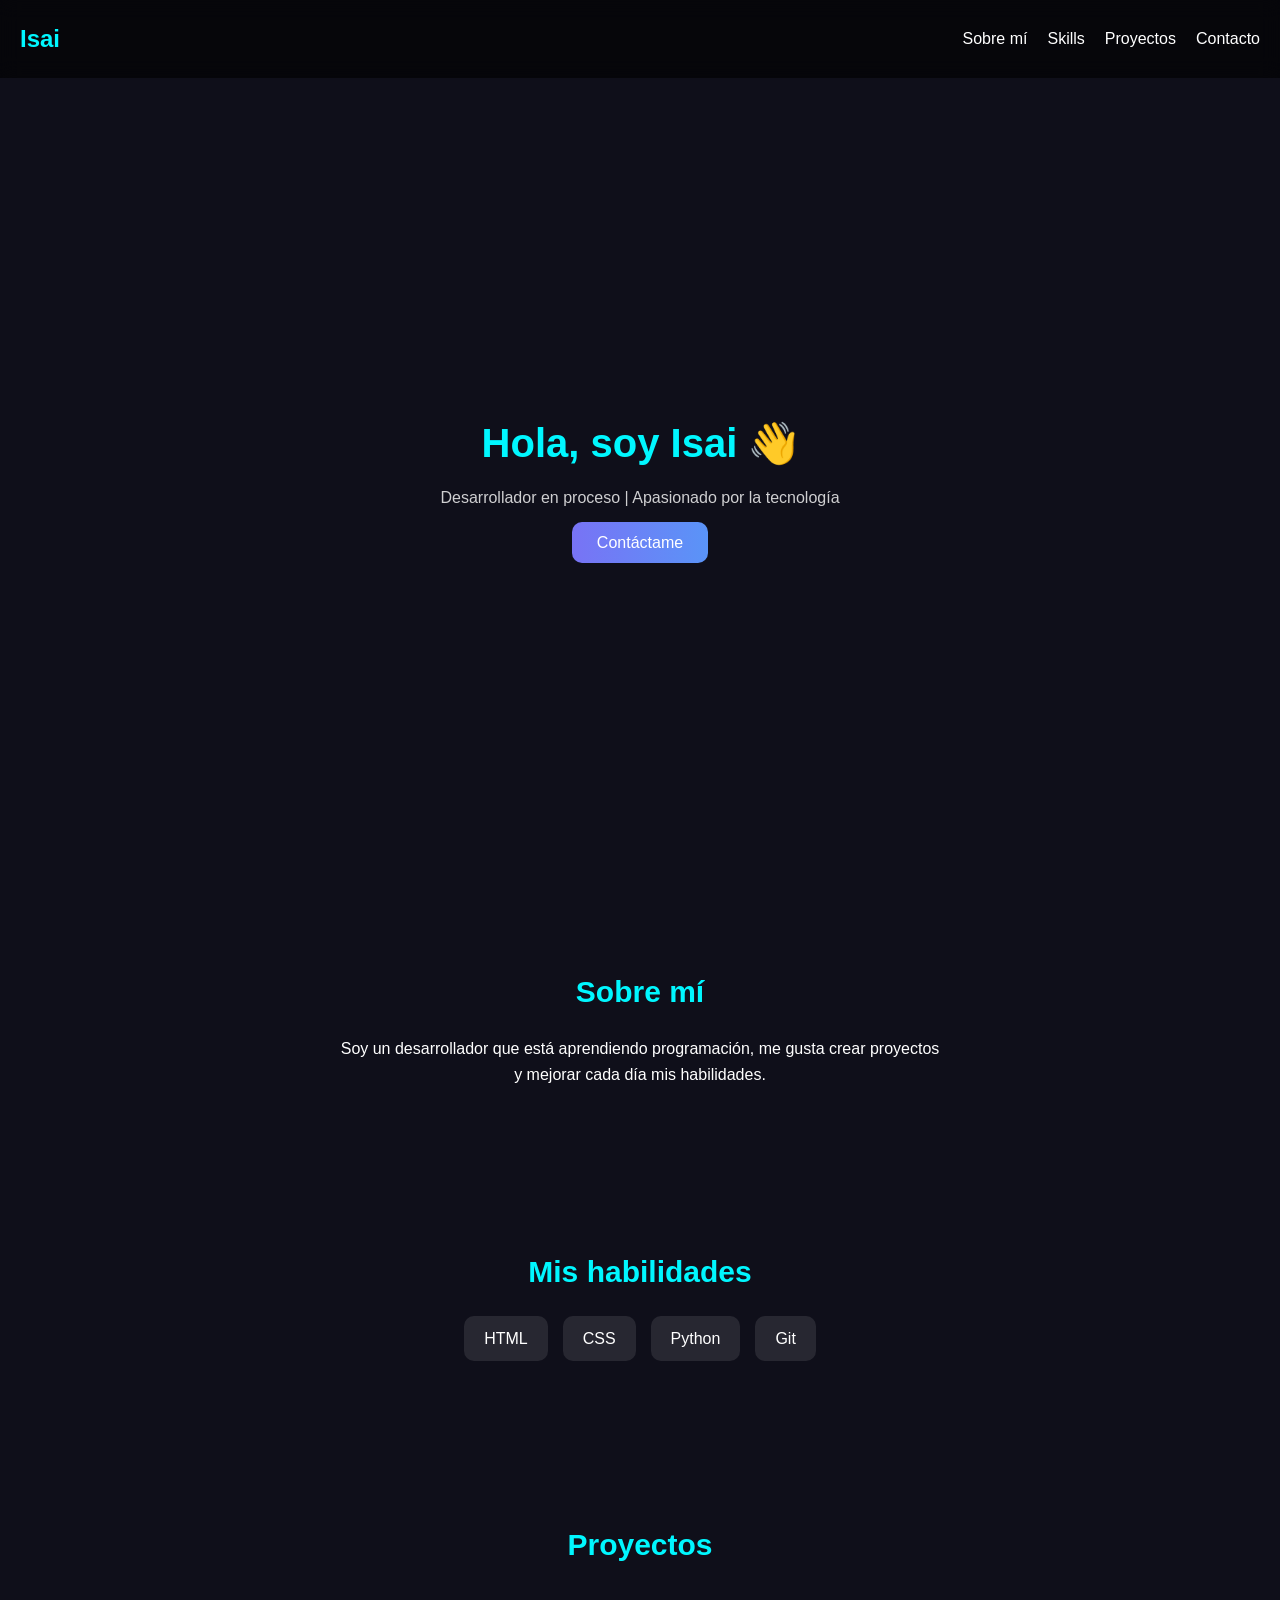
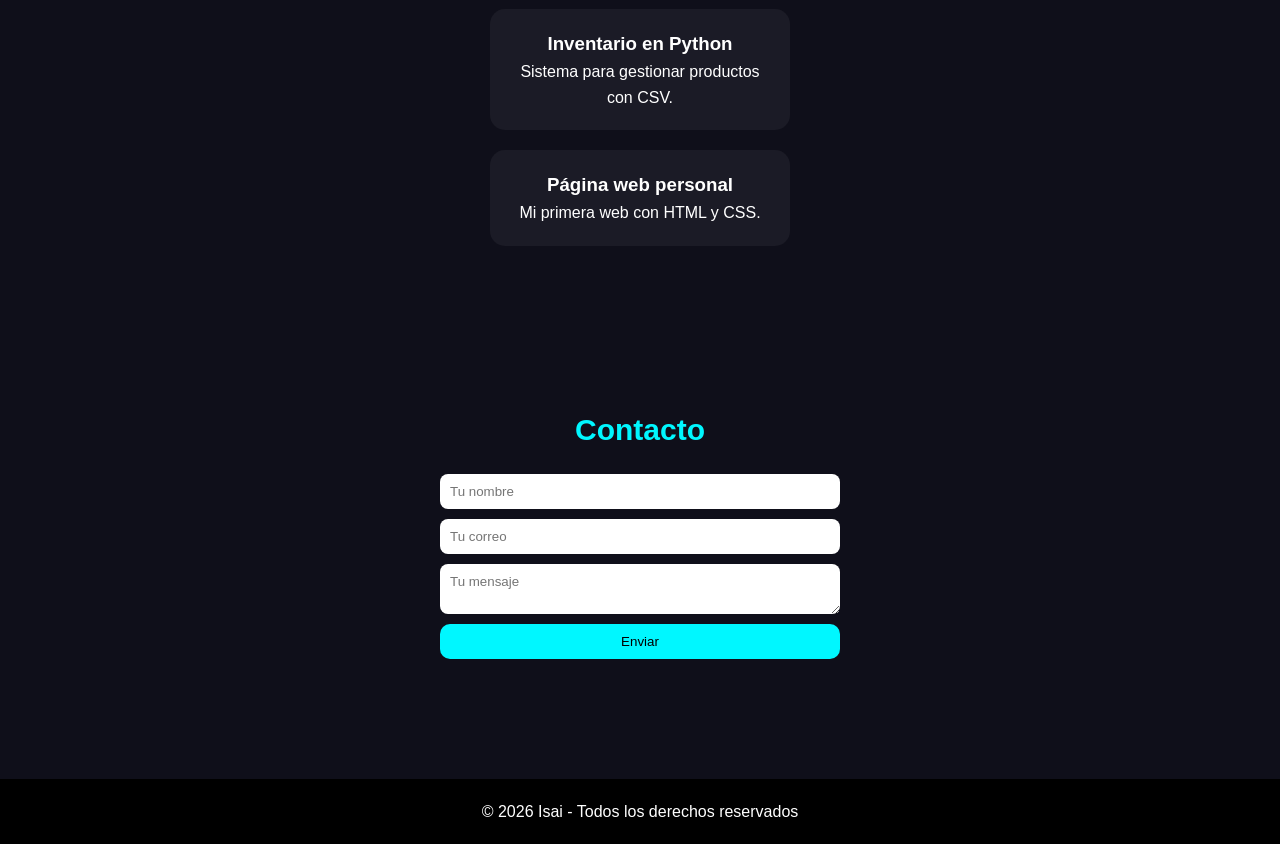
==== index.html @ f90a66b2 "pagina" ====
<!DOCTYPE html>
<html lang="es">
<head>
    <link rel="stylesheet" href="style.css">
  <meta charset="UTF-8">
  <meta name="viewport" content="width=device-width, initial-scale=1.0">
  <title>Mi Portafolio</title>
  <link rel="stylesheet" href="styles.css">
</head>
<body>

  <!-- 🔝 Navbar -->
  <header>
    <nav class="navbar">
      <h1 class="logo">Isai</h1>
      <ul class="nav-links">
        <li><a href="#about">Sobre mí</a></li>
        <li><a href="#skills">Skills</a></li>
        <li><a href="#projects">Proyectos</a></li>
        <li><a href="#contact">Contacto</a></li>
      </ul>
    </nav>
  </header>

  <!-- 🚀 Hero (presentación principal) -->
  <section class="hero">
    <div class="hero-content">
      <h2>Hola, soy Isai 👋</h2>
      <p>Desarrollador en proceso | Apasionado por la tecnología</p>
      <a href="#contact" class="btn">Contáctame</a>
    </div>
  </section>

  <!-- 👤 Sobre mí -->
  <section id="about" class="about">
    <h2>Sobre mí</h2>
    <p>
      Soy un desarrollador que está aprendiendo programación, me gusta crear proyectos
      y mejorar cada día mis habilidades.
    </p>
  </section>

  <!-- 🧠 Skills -->
  <section id="skills" class="skills">
    <h2>Mis habilidades</h2>
    <ul>
      <li>HTML</li>
      <li>CSS</li>
      <li>Python</li>
      <li>Git</li>
    </ul>
  </section>

  <!-- 💼 Proyectos -->
  <section id="projects" class="projects">
    <h2>Proyectos</h2>

    <div class="project-card">
      <h3>Inventario en Python</h3>
      <p>Sistema para gestionar productos con CSV.</p>
    </div>

    <div class="project-card">
      <h3>Página web personal</h3>
      <p>Mi primera web con HTML y CSS.</p>
    </div>

  </section>

  <!-- 📩 Contacto -->
  <section id="contact" class="contact">
    <h2>Contacto</h2>
    <form>
      <input type="text" placeholder="Tu nombre">
      <input type="email" placeholder="Tu correo">
      <textarea placeholder="Tu mensaje"></textarea>
      <button type="submit">Enviar</button>
    </form>
  </section>

  <!-- 🔚 Footer -->
  <footer>
    <p>© 2026 Isai - Todos los derechos reservados</p>
  </footer>

</body>
</html>
---- style.css ----
/* 🔥 Reset básico */
* {
  margin: 0;
  padding: 0;
  box-sizing: border-box;
  font-family: 'Segoe UI', sans-serif;
}

/* 🌙 Fondo general */
body {
  background: #0f0f1a;
  color: #fff;
  line-height: 1.6;
}

/* 🔝 Navbar */
.navbar {
  display: flex;
  justify-content: space-between;
  align-items: center;
  padding: 20px;
  position: sticky;
  top: 0;
  background: rgba(0, 0, 0, 0.6);
  backdrop-filter: blur(10px);
}

.logo {
  font-size: 24px;
  font-weight: bold;
  color: #00f7ff;
}

.nav-links {
  display: flex;
  list-style: none;
  gap: 20px;
}

.nav-links a {
  text-decoration: none;
  color: #fff;
  transition: 0.3s;
}

.nav-links a:hover {
  color: #00f7ff;
}

/* 🚀 Hero */
.hero {
  height: 90vh;
  display: flex;
  justify-content: center;
  align-items: center;
  text-align: center;
}

.hero h2 {
  font-size: 40px;
  margin-bottom: 10px;
}

.hero p {
  opacity: 0.8;
  margin-bottom: 20px;
}

/* 🔥 Botón */
.btn {
  background: linear-gradient(270deg, #00f7ff, #7873f5);
  background-size: 400% 400%;
  padding: 12px 25px;
  border-radius: 10px;
  color: white;
  text-decoration: none;
  transition: 0.3s;
}

.btn:hover {
  animation: gradientMove 3s ease infinite;
}

@keyframes gradientMove {
  0% { background-position: 0% }
  50% { background-position: 100% }
  100% { background-position: 0% }
}

/* 📦 Secciones */
section {
  padding: 80px 20px;
  text-align: center;
}

h2 {
  margin-bottom: 20px;
  font-size: 30px;
  color: #00f7ff;
}

/* 👤 About */
.about p {
  max-width: 600px;
  margin: auto;
}

/* 🧠 Skills */
.skills ul {
  list-style: none;
  display: flex;
  justify-content: center;
  gap: 15px;
  flex-wrap: wrap;
}

.skills li {
  background: rgba(255,255,255,0.1);
  padding: 10px 20px;
  border-radius: 10px;
  transition: 0.3s;
}

.skills li:hover {
  background: #00f7ff;
  color: #000;
}

/* 💼 Proyectos */
.projects {
  display: flex;
  flex-direction: column;
  align-items: center;
  gap: 20px;
}

.project-card {
  background: rgba(255,255,255,0.05);
  padding: 20px;
  border-radius: 15px;
  width: 300px;
  transition: 0.3s;
}

.project-card:hover {
  transform: translateY(-10px);
  box-shadow: 0 0 20px #00f7ff;
}

/* 📩 Contacto */
.contact form {
  display: flex;
  flex-direction: column;
  gap: 10px;
  max-width: 400px;
  margin: auto;
}

.contact input,
.contact textarea {
  padding: 10px;
  border-radius: 8px;
  border: none;
  outline: none;
}

.contact button {
  padding: 10px;
  border: none;
  border-radius: 10px;
  background: #00f7ff;
  color: #000;
  cursor: pointer;
  transition: 0.3s;
}

.contact button:hover {
  box-shadow: 0 0 15px #00f7ff;
}

/* 🔚 Footer */
footer {
  text-align: center;
  padding: 20px;
  background: #000;
  margin-top: 40px;
}
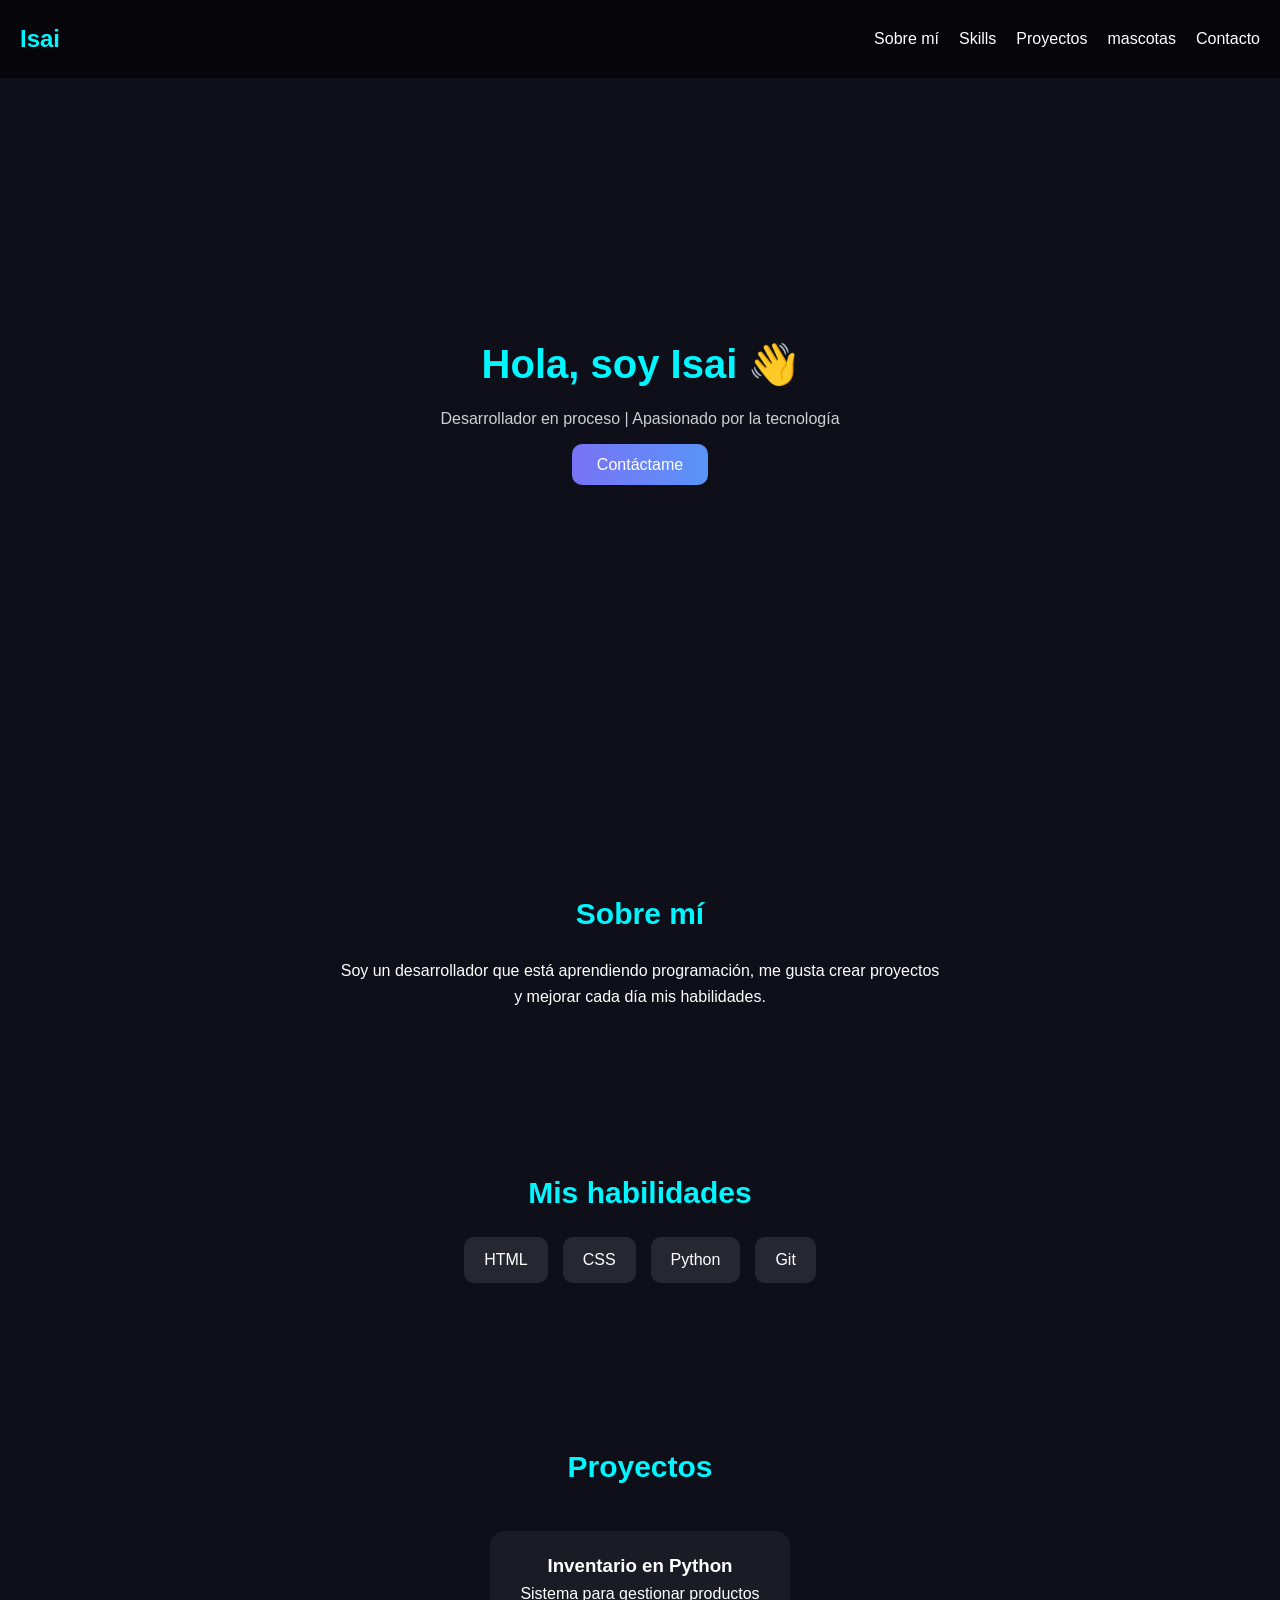
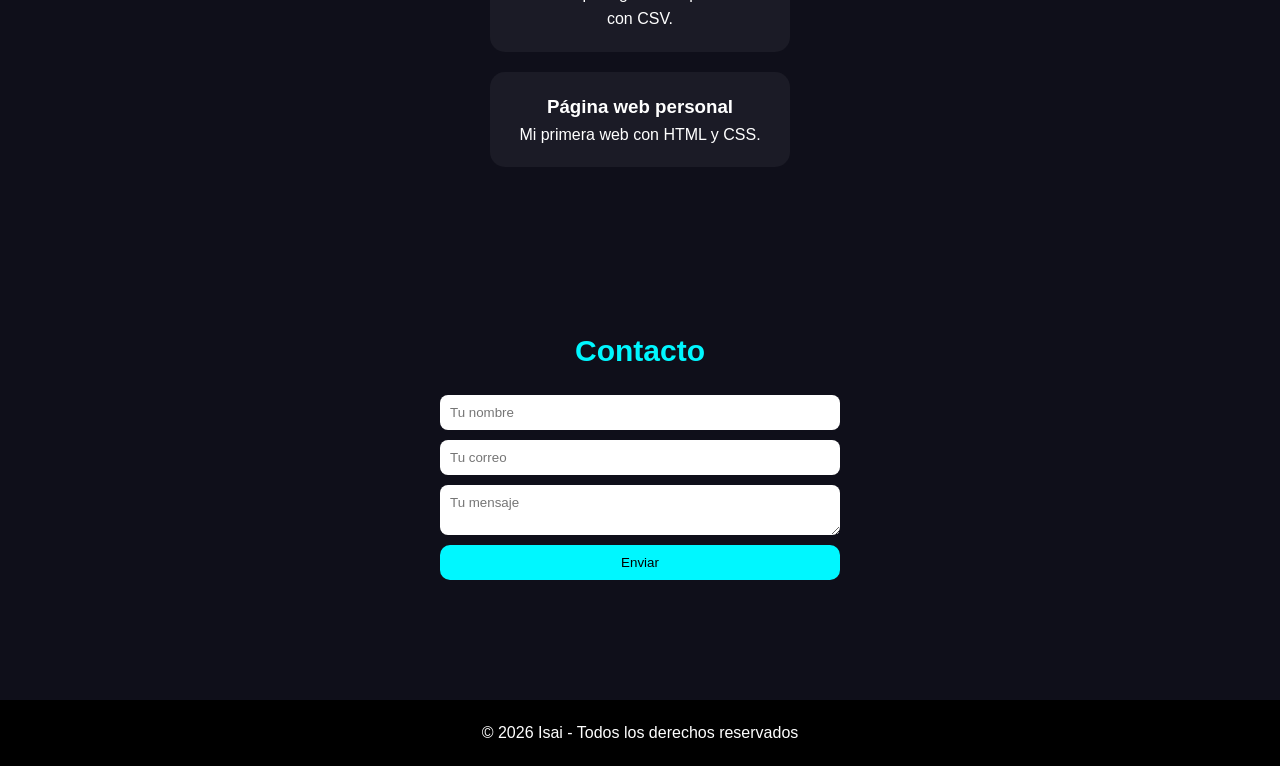
==== commit 1739d2a3: "mascota" ====
--- a/index.html
+++ b/index.html
@@ -5,7 +5,7 @@
   <meta charset="UTF-8">
   <meta name="viewport" content="width=device-width, initial-scale=1.0">
   <title>Mi Portafolio</title>
-  <link rel="stylesheet" href="styles.css">
+  
 </head>
 <body>
 
@@ -17,6 +17,7 @@
         <li><a href="#about">Sobre mí</a></li>
         <li><a href="#skills">Skills</a></li>
         <li><a href="#projects">Proyectos</a></li>
+        <li><a href="mascotas.html">mascotas</a></li>
         <li><a href="#contact">Contacto</a></li>
       </ul>
     </nav>
--- a/style.css
+++ b/style.css
@@ -184,4 +184,17 @@
   padding: 20px;
   background: #000;
   margin-top: 40px;
-}+}
+
+html {
+  scroll-behavior: smooth;
+}
+
+header{
+  position: fixed;
+  top: 0;
+  left: 0;
+  width: 100%;
+}
+
+  
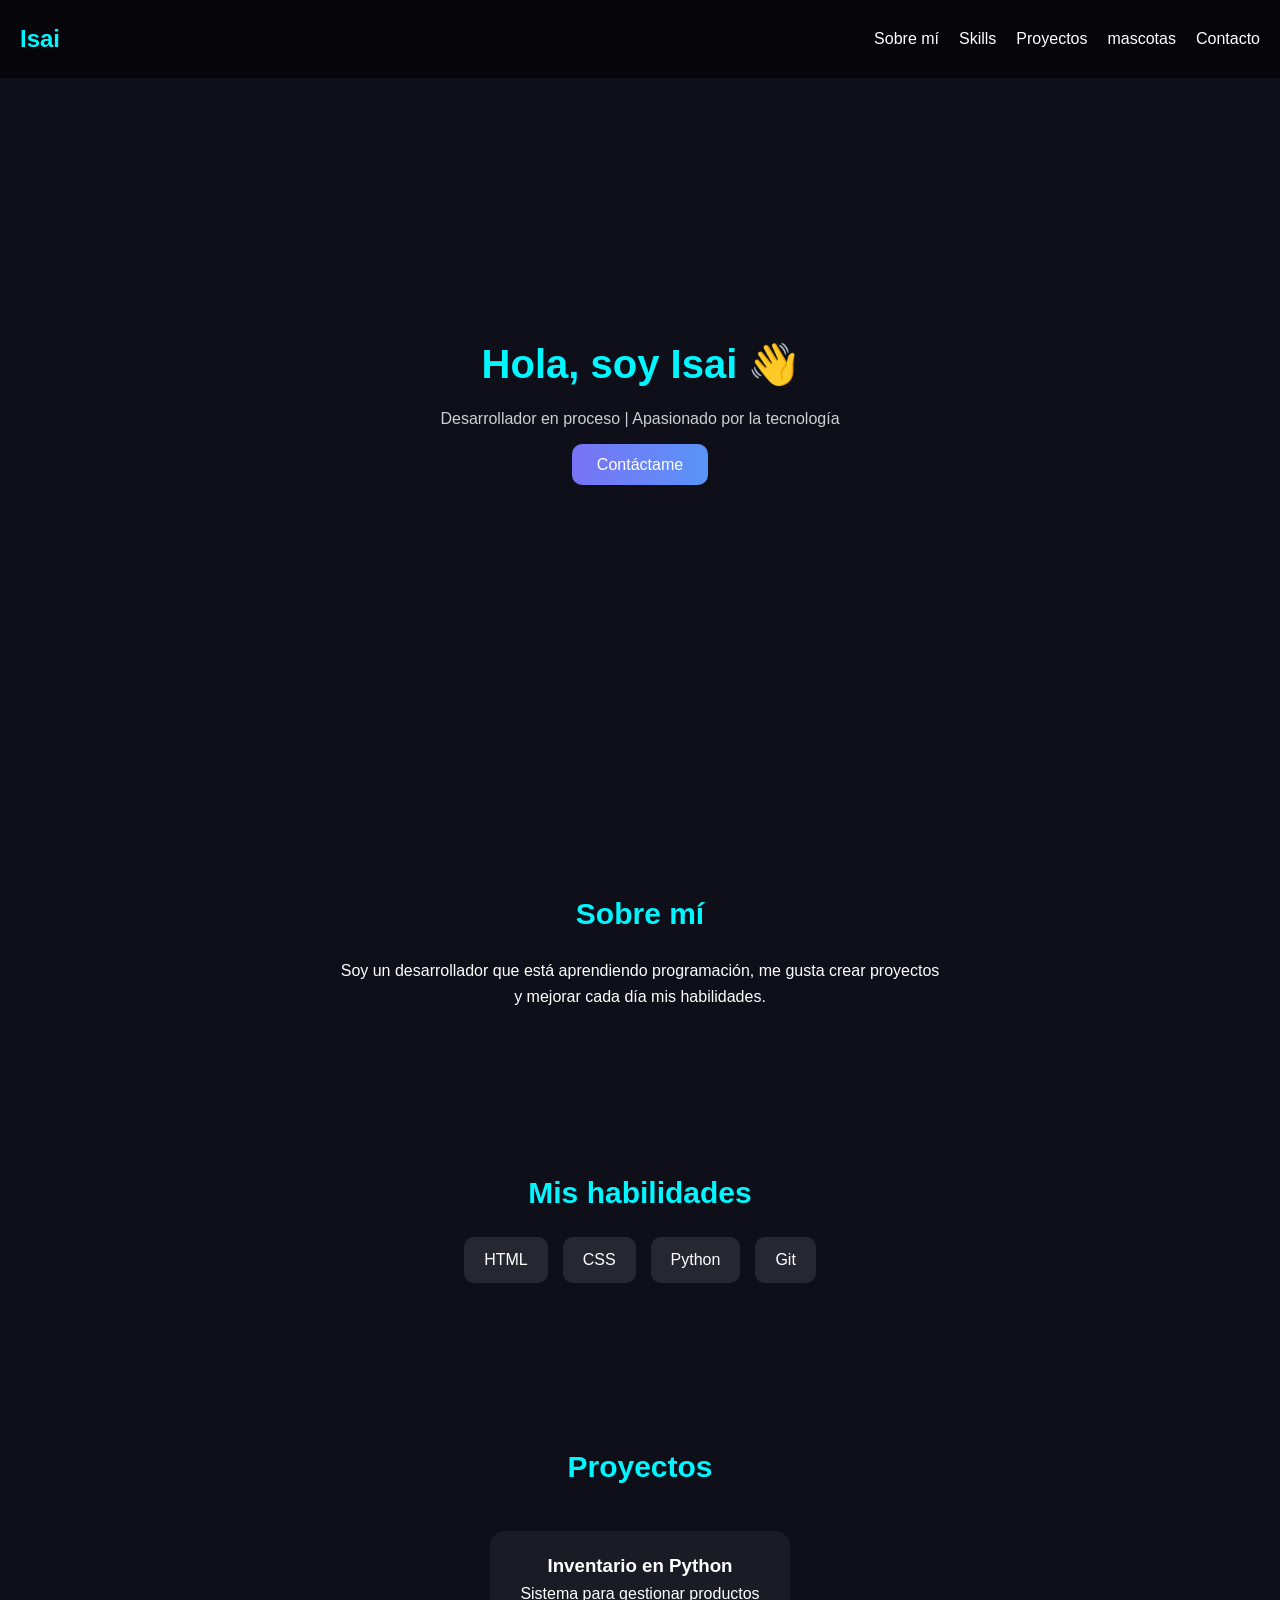
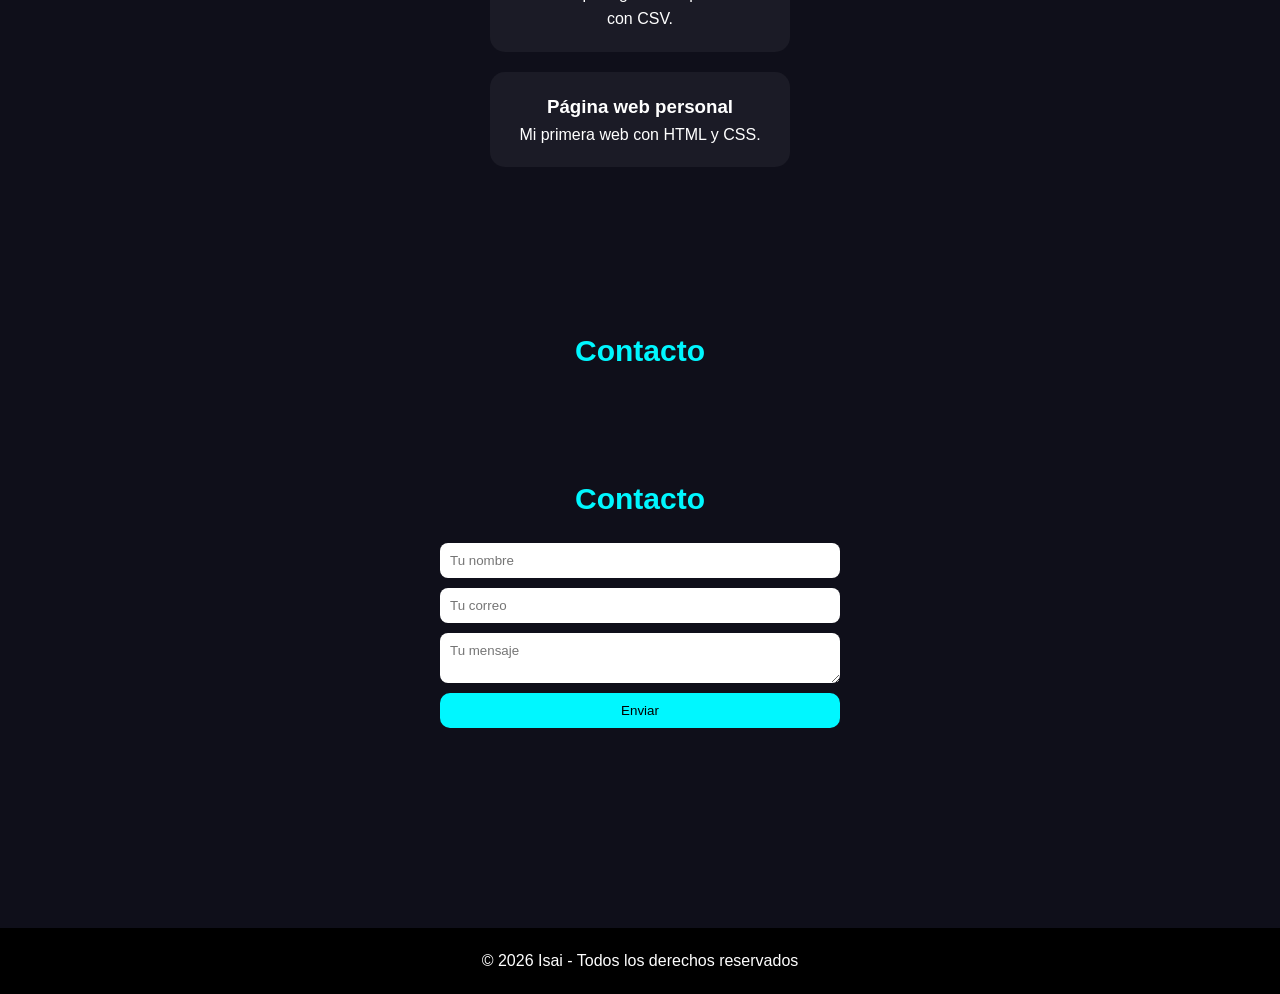
==== commit 456d02ca: "comentario" ====
--- a/index.html
+++ b/index.html
@@ -71,12 +71,17 @@
   <!-- 📩 Contacto -->
   <section id="contact" class="contact">
     <h2>Contacto</h2>
-    <form>
-      <input type="text" placeholder="Tu nombre">
-      <input type="email" placeholder="Tu correo">
-      <textarea placeholder="Tu mensaje"></textarea>
-      <button type="submit">Enviar</button>
+    
+      <section id="contact" class="contact">
+    <h2>Contacto</h2>
+    <form action="mailto:isaicatano1@gmail.com" method="post" enctype="text/plain">
+        <input type="text" placeholder="Tu nombre">
+        <input type="email" placeholder="Tu correo">
+        <textarea placeholder="Tu mensaje"></textarea>
+        <button type="submit">Enviar</button>
     </form>
+</section>
+    
   </section>
 
   <!-- 🔚 Footer -->
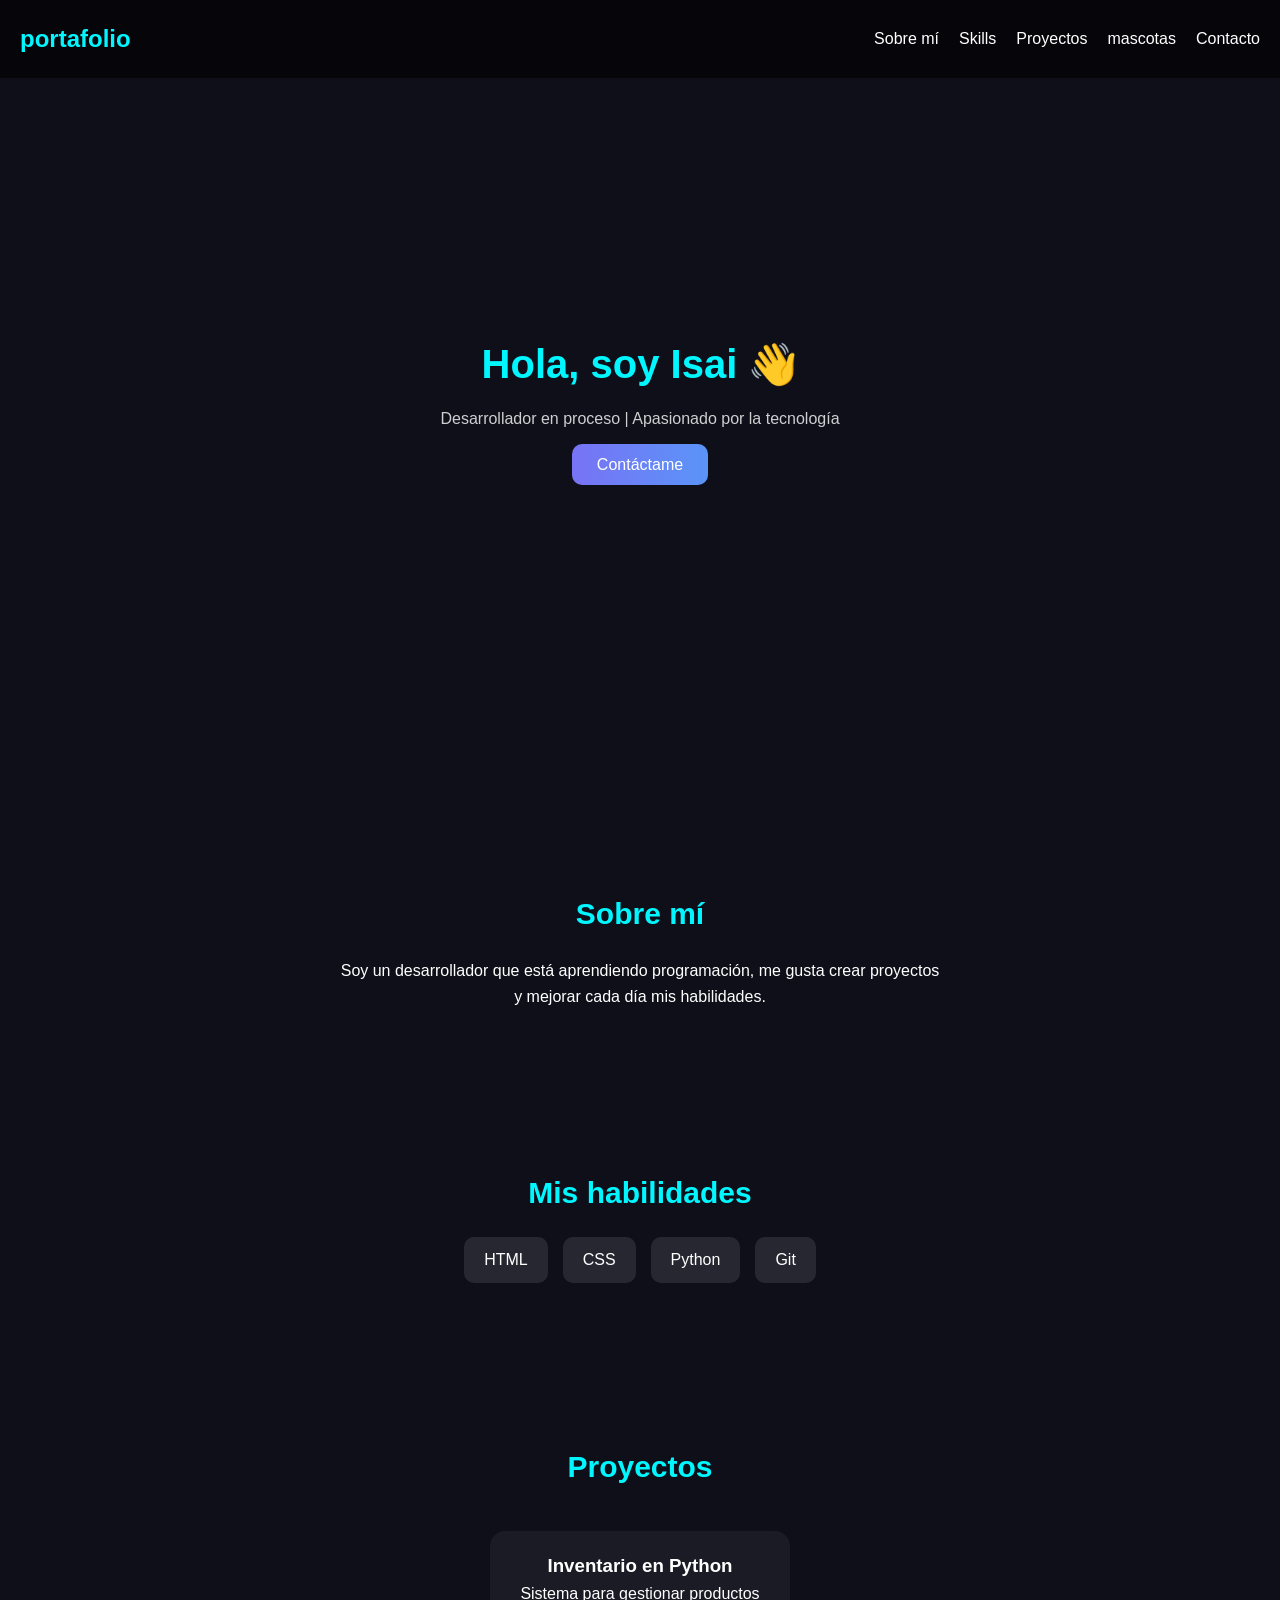
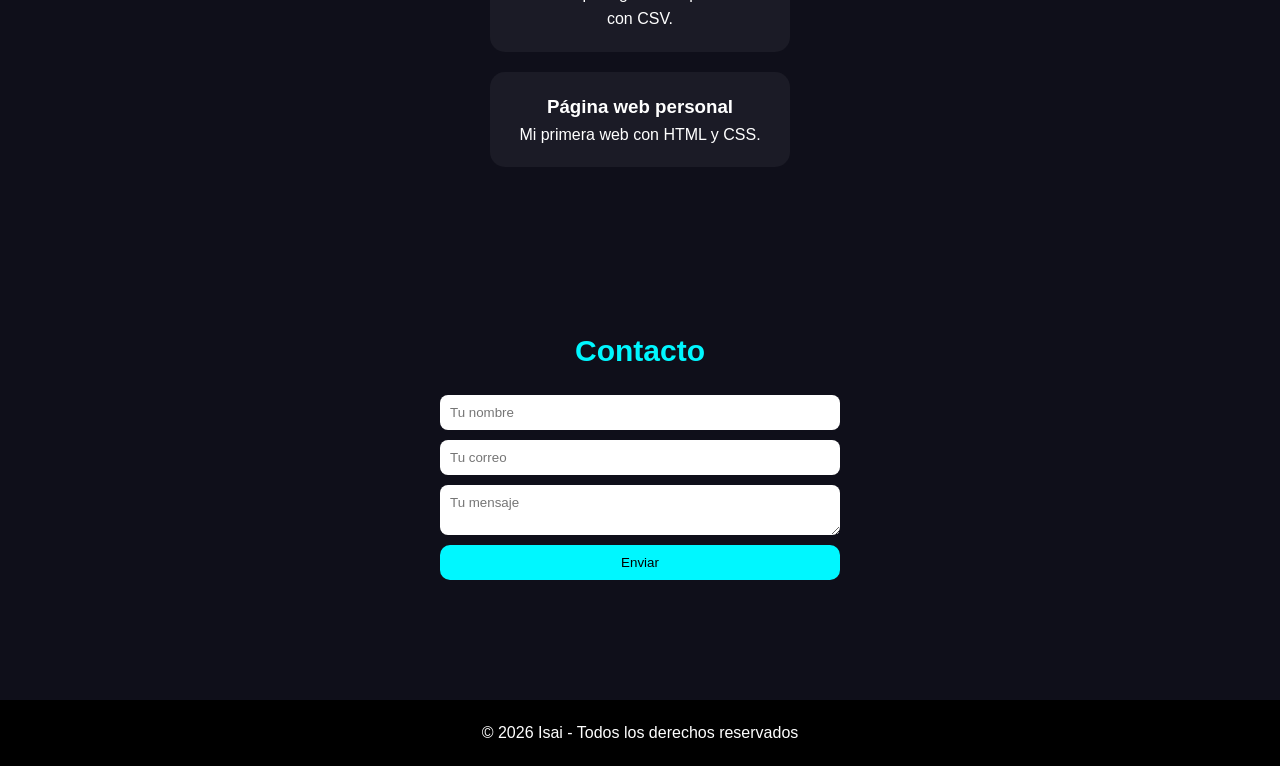
==== commit 5f6a2b23: "casi" ====
--- a/index.html
+++ b/index.html
@@ -9,10 +9,10 @@
 </head>
 <body>
 
-  <!-- 🔝 Navbar -->
+  <!--  Navbar -->
   <header>
     <nav class="navbar">
-      <h1 class="logo">Isai</h1>
+      <h1 class="logo">portafolio</h1>
       <ul class="nav-links">
         <li><a href="#about">Sobre mí</a></li>
         <li><a href="#skills">Skills</a></li>
@@ -23,7 +23,7 @@
     </nav>
   </header>
 
-  <!-- 🚀 Hero (presentación principal) -->
+  <!--  Hero (presentación principal) -->
   <section class="hero">
     <div class="hero-content">
       <h2>Hola, soy Isai 👋</h2>
@@ -32,7 +32,7 @@
     </div>
   </section>
 
-  <!-- 👤 Sobre mí -->
+  <!--  Sobre mí -->
   <section id="about" class="about">
     <h2>Sobre mí</h2>
     <p>
@@ -41,7 +41,7 @@
     </p>
   </section>
 
-  <!-- 🧠 Skills -->
+  <!--  Skills -->
   <section id="skills" class="skills">
     <h2>Mis habilidades</h2>
     <ul>
@@ -52,7 +52,7 @@
     </ul>
   </section>
 
-  <!-- 💼 Proyectos -->
+  <!--  Proyectos -->
   <section id="projects" class="projects">
     <h2>Proyectos</h2>
 
@@ -68,9 +68,7 @@
 
   </section>
 
-  <!-- 📩 Contacto -->
-  <section id="contact" class="contact">
-    <h2>Contacto</h2>
+  <!--  Contacto -->
     
       <section id="contact" class="contact">
     <h2>Contacto</h2>
@@ -84,7 +82,7 @@
     
   </section>
 
-  <!-- 🔚 Footer -->
+  <!-- Footer -->
   <footer>
     <p>© 2026 Isai - Todos los derechos reservados</p>
   </footer>
--- a/style.css
+++ b/style.css
@@ -1,4 +1,4 @@
-/* 🔥 Reset básico */
+/*  Reset básico */
 * {
   margin: 0;
   padding: 0;
@@ -6,14 +6,14 @@
   font-family: 'Segoe UI', sans-serif;
 }
 
-/* 🌙 Fondo general */
+/*  Fondo general */
 body {
   background: #0f0f1a;
   color: #fff;
   line-height: 1.6;
 }
 
-/* 🔝 Navbar */
+/*  Navbar */
 .navbar {
   display: flex;
   justify-content: space-between;
@@ -47,7 +47,7 @@
   color: #00f7ff;
 }
 
-/* 🚀 Hero */
+/* Hero */
 .hero {
   height: 90vh;
   display: flex;
@@ -66,7 +66,7 @@
   margin-bottom: 20px;
 }
 
-/* 🔥 Botón */
+/* Botón */
 .btn {
   background: linear-gradient(270deg, #00f7ff, #7873f5);
   background-size: 400% 400%;
@@ -99,13 +99,13 @@
   color: #00f7ff;
 }
 
-/* 👤 About */
+/* About */
 .about p {
   max-width: 600px;
   margin: auto;
 }
 
-/* 🧠 Skills */
+/* Skills */
 .skills ul {
   list-style: none;
   display: flex;
@@ -126,7 +126,7 @@
   color: #000;
 }
 
-/* 💼 Proyectos */
+/* Proyectos */
 .projects {
   display: flex;
   flex-direction: column;
@@ -147,7 +147,7 @@
   box-shadow: 0 0 20px #00f7ff;
 }
 
-/* 📩 Contacto */
+/* Contacto */
 .contact form {
   display: flex;
   flex-direction: column;
@@ -178,7 +178,7 @@
   box-shadow: 0 0 15px #00f7ff;
 }
 
-/* 🔚 Footer */
+/* Footer */
 footer {
   text-align: center;
   padding: 20px;
@@ -196,5 +196,74 @@
   left: 0;
   width: 100%;
 }
-
+/* MASCOTAS */
+#menu {
+  display: flex;
+  justify-content: space-between;
+  align-items: center;
+  padding: 20px;
+  position: sticky;
+  top: 0;
+  background: rgba(23, 1, 48, 0.6);
+  backdrop-filter: blur(10px);
   
+}
+
+#body{
+  background-color: rgb(13, 5, 59);
+  color:#fff
+}
+
+#logo {
+  font-size: 24px;
+  font-weight: bold;
+  color: #0c720c;
+}
+
+#nav-links a:hover {
+  color: #0c720c;
+}
+
+/* Escondemos el checkbox para que no se vea */
+.trigger {
+  display: none;
+}
+
+.mascota-card {
+  display: block;
+  width: 250px;
+  height: 350px;
+  border-radius: 15px;
+  overflow: hidden;
+  cursor: pointer;
+  position: relative;
+  transition: all 0.5s cubic-bezier(0.4, 0, 0.2, 1);
+  box-shadow: 0 8px 20px rgba(0,0,0,0.15);
+}
+
+.mascota-card img {
+  width: 100%;
+  height: 100%;
+  object-fit: cover;
+}
+
+.info {
+  position: absolute;
+  bottom: 0;
+  left: 0;
+  right: 0;
+  background: white;
+  padding: 20px;
+  transform: translateY(100%); /* Escondido abajo */
+  transition: transform 0.4s ease;
+}
+
+/* CUANDO EL CHECKBOX SE MARCA (HACER CLIC) */
+.trigger:checked + .mascota-card {
+  width: 350px;  /* Se amplía */
+  height: 450px;
+}
+
+.trigger:checked + .mascota-card .info {
+  transform: translateY(0); /* Sube la información */
+}
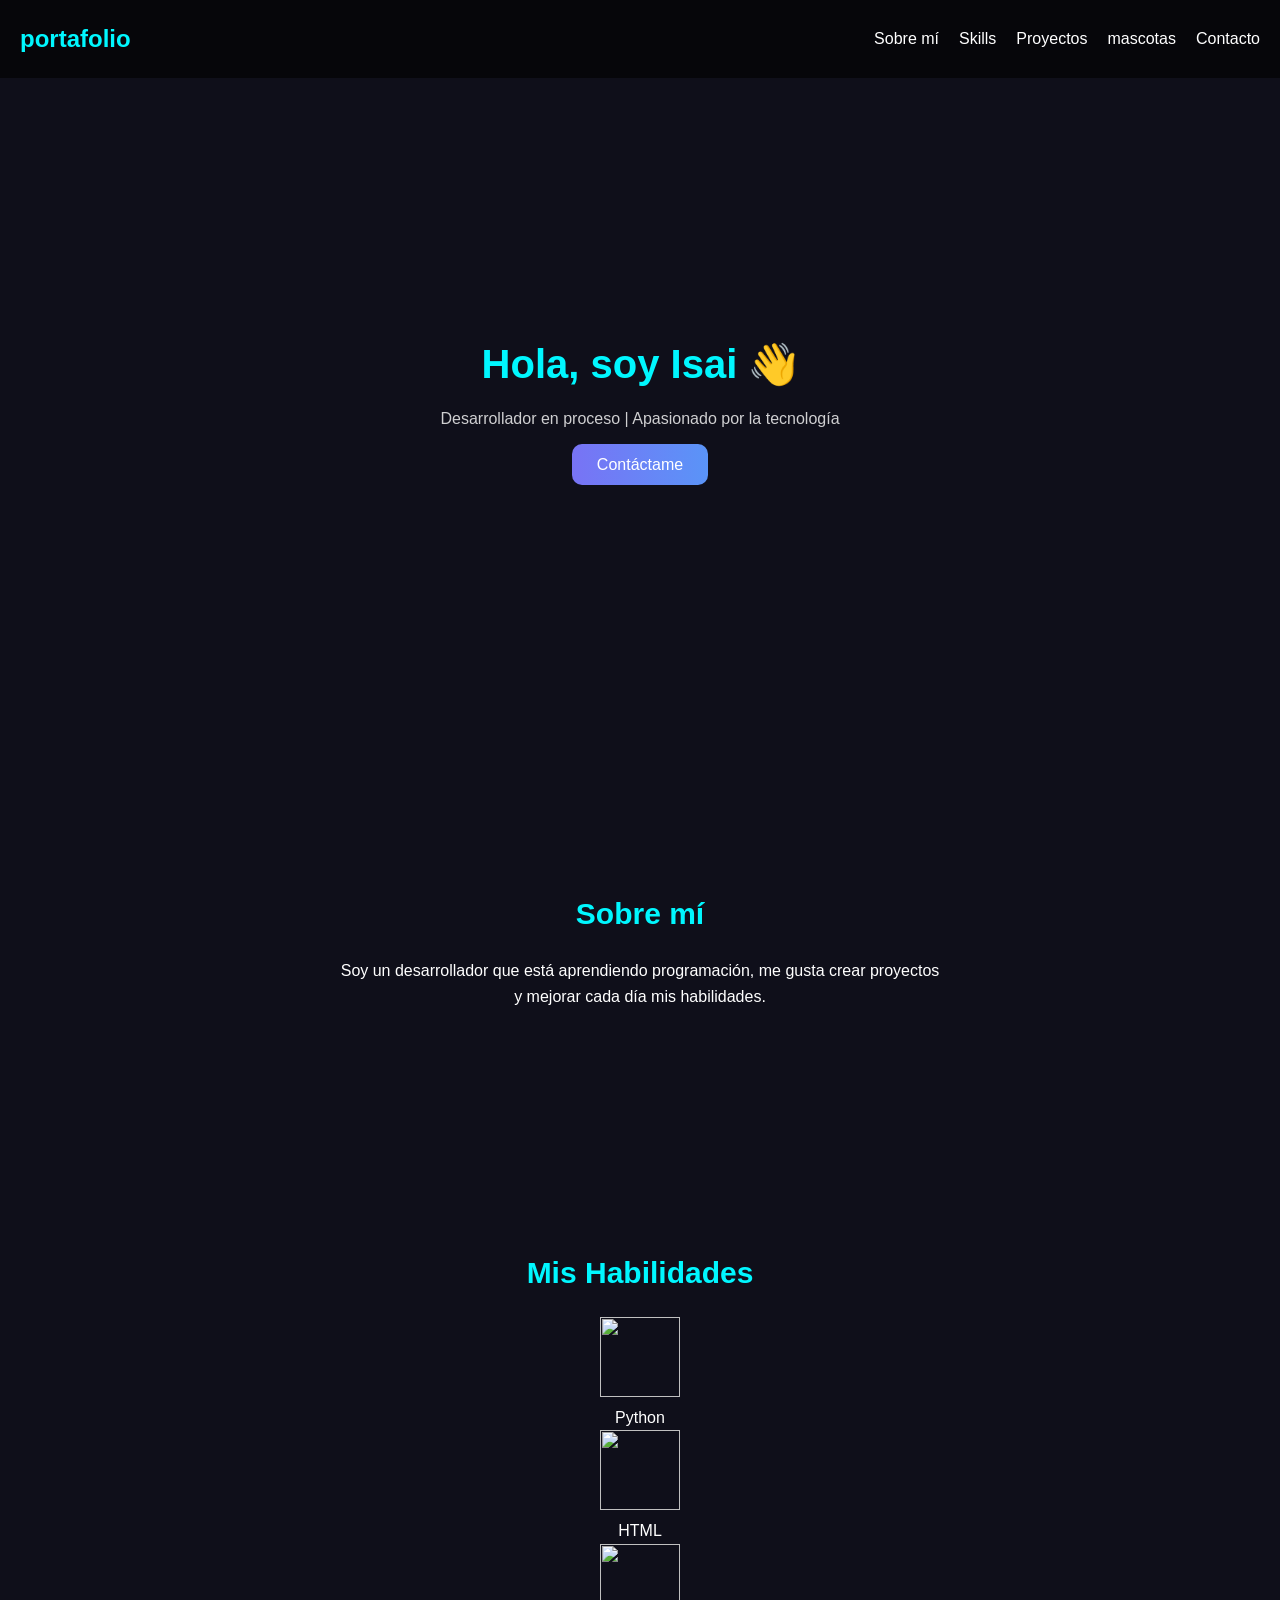
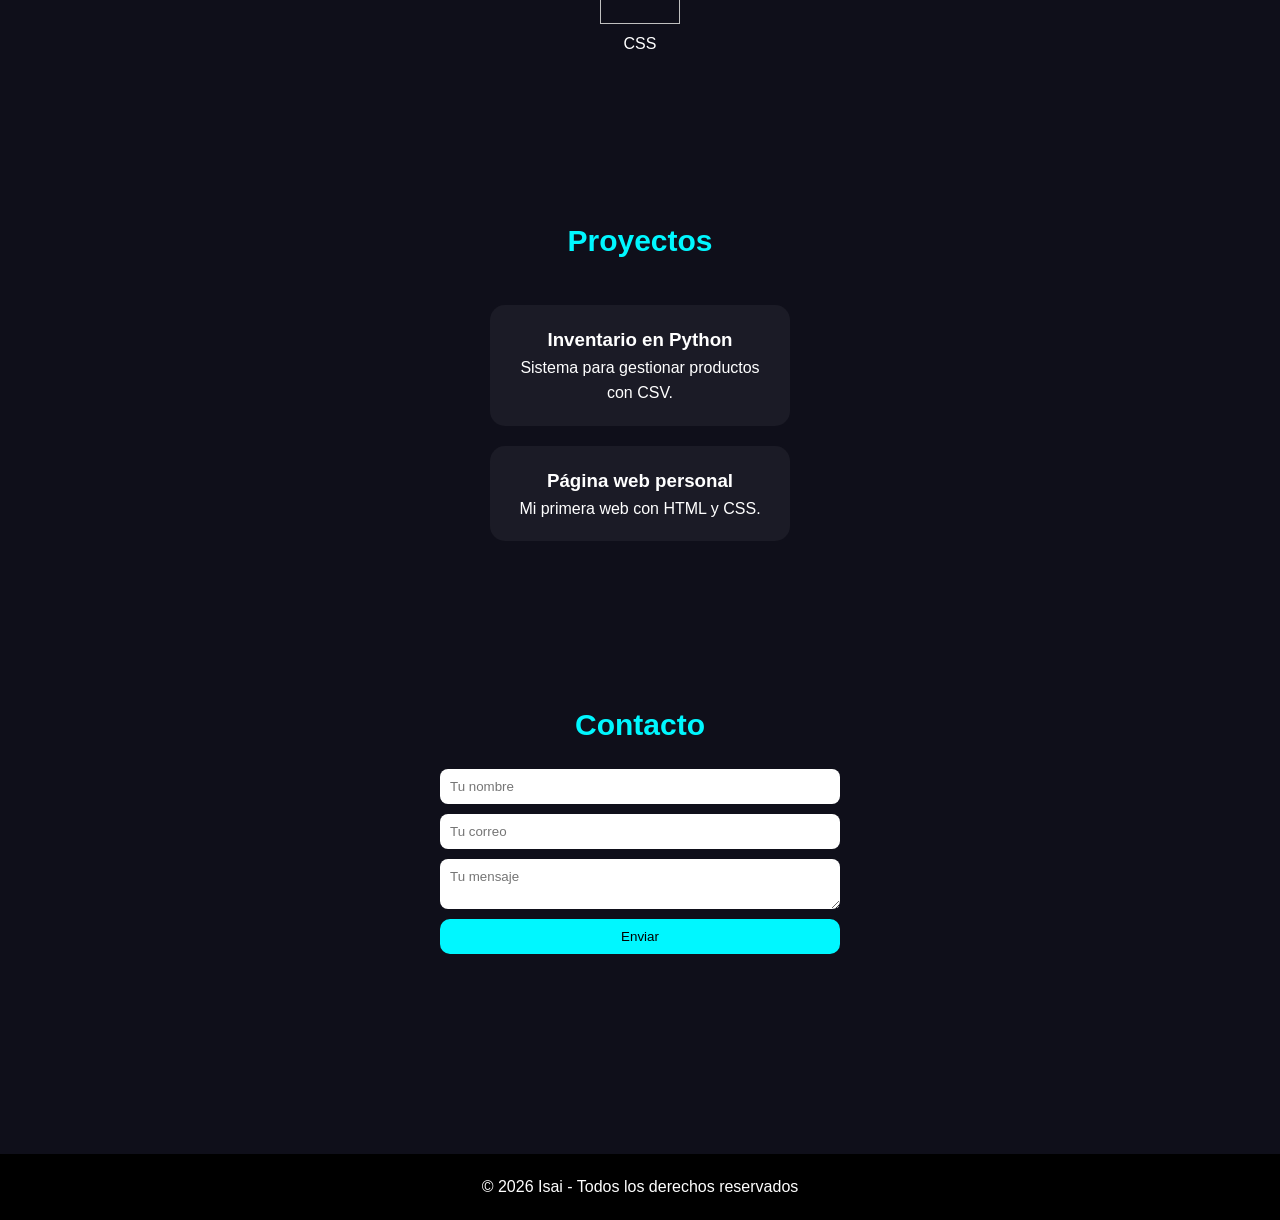
==== commit 3047dd28: "finished" ====
--- a/index.html
+++ b/index.html
@@ -12,7 +12,15 @@
   <!--  Navbar -->
   <header>
     <nav class="navbar">
+
       <h1 class="logo">portafolio</h1>
+
+
+      <div class="menu-toggle" id="mobile-menu">
+    <span class="bar"></span>
+    <span class="bar"></span>
+    <span class="bar"></span>
+    </div>
       <ul class="nav-links">
         <li><a href="#about">Sobre mí</a></li>
         <li><a href="#skills">Skills</a></li>
@@ -23,7 +31,6 @@
     </nav>
   </header>
 
-  <!--  Hero (presentación principal) -->
   <section class="hero">
     <div class="hero-content">
       <h2>Hola, soy Isai 👋</h2>
@@ -43,14 +50,27 @@
 
   <!--  Skills -->
   <section id="skills" class="skills">
-    <h2>Mis habilidades</h2>
-    <ul>
-      <li>HTML</li>
-      <li>CSS</li>
-      <li>Python</li>
-      <li>Git</li>
-    </ul>
-  </section>
+    
+    <section id="habilidades" class="habilidades">
+    <h2> Mis Habilidades</h2>
+
+    <div class="skills">
+        <div>
+            <img src="https://cdn-icons-png.flaticon.com/512/5968/5968350.png">
+            <p>Python</p>
+        </div>
+
+        <div>
+            <img src="https://cdn-icons-png.flaticon.com/512/732/732212.png">
+            <p>HTML</p>
+        </div>
+
+        <div>
+            <img src="https://cdn-icons-png.flaticon.com/512/732/732190.png">
+            <p>CSS</p>
+        </div>
+    </div>
+</section>
 
   <!--  Proyectos -->
   <section id="projects" class="projects">
@@ -86,6 +106,6 @@
   <footer>
     <p>© 2026 Isai - Todos los derechos reservados</p>
   </footer>
-
+      <script src="boton.js"></script>
 </body>
 </html>
--- a/style.css
+++ b/style.css
@@ -22,7 +22,8 @@
   position: sticky;
   top: 0;
   background: rgba(0, 0, 0, 0.6);
-  backdrop-filter: blur(10px);
+
+  
 }
 
 .logo {
@@ -107,23 +108,35 @@
 
 /* Skills */
 .skills ul {
-  list-style: none;
-  display: flex;
-  justify-content: center;
-  gap: 15px;
-  flex-wrap: wrap;
-}
-
+    display: flex;
+    justify-content: center;
+    align-items: center;
+    flex-wrap: wrap;
+    gap: 30px;
+    list-style: none;
+    padding: 20px;
+}
+
+
+.skills img {
+    width: 80px;      
+    height: 80px;     
+    object-fit: contain; 
+    transition: transform 0.3s ease;
+}
+
+/* Efecto bacano cuando pasas el mouse */
+.skills img:hover {
+    transform: scale(1.2);
+}
+
+/* Si tienes los nombres debajo (como en la foto) */
 .skills li {
-  background: rgba(255,255,255,0.1);
-  padding: 10px 20px;
-  border-radius: 10px;
-  transition: 0.3s;
-}
-
-.skills li:hover {
-  background: #00f7ff;
-  color: #000;
+    display: flex;
+    flex-direction: column;
+    align-items: center;
+    font-weight: bold;
+    color: #fff; /* O el color que prefieras */
 }
 
 /* Proyectos */
@@ -196,74 +209,201 @@
   left: 0;
   width: 100%;
 }
-/* MASCOTAS */
-#menu {
+
+.mascota_body {
+  font-family: Arial, sans-serif;
+  background: rgb(41, 37, 59);
+  color: #fff;
+}
+
+/* NAVBAR */
+.navbar_mascota {
+  position: sticky;
   display: flex;
   justify-content: space-between;
   align-items: center;
-  padding: 20px;
-  position: sticky;
-  top: 0;
-  background: rgba(23, 1, 48, 0.6);
+  padding: 20px 40px;
+  background: rgba(89, 77, 102, 0.8);
   backdrop-filter: blur(10px);
-  
-}
-
-#body{
-  background-color: rgb(13, 5, 59);
-  color:#fff
-}
-
-#logo {
+}
+
+.navbar_mascota h1 {
   font-size: 24px;
+}
+
+/* LINKS */
+.navbar_mascota nav a {
+  margin-left: 20px;
+  text-decoration: none;
+  color: #fff;
   font-weight: bold;
-  color: #0c720c;
-}
-
-#nav-links a:hover {
-  color: #0c720c;
-}
-
-/* Escondemos el checkbox para que no se vea */
-.trigger {
-  display: none;
-}
-
-.mascota-card {
-  display: block;
-  width: 250px;
-  height: 350px;
+  transition: 0.3s;
+}
+
+.navbar_mascota nav a:hover {
+  color: #d67e31;
+}
+
+/* CONTENEDOR */
+.mascotas-container {
+  display: flex;
+  justify-content: center;
+  align-items: center;
+  flex-wrap: wrap;
+  gap: 40px;
+  padding: 50px 20px;
+
+}
+
+/* CARD */
+.card {
+  background: #fff;
+  color: #333;
+  width: 280px;
   border-radius: 15px;
   overflow: hidden;
+  box-shadow: 0 10px 25px rgba(0,0,0,0.3);
+  transition: transform 0.3s ease, box-shadow 0.3s ease;
+}
+
+/* HOVER */
+.card:hover {
+  transform: translateY(-10px) scale(1.03);
+  box-shadow: 0 15px 35px rgba(0,0,0,0.5);
+}
+
+/* IMAGEN */
+.card img {
+  width: 100%;
+  height: 200px;
+  object-fit: cover;
+}
+
+/* CONTENIDO */
+.card-content {
+  padding: 20px;
+  text-align: center;
+}
+
+.card-content h2 {
+  margin-bottom: 10px;
+  color: #d67e31;
+}
+
+.card-content p {
+  font-size: 14px;
+  line-height: 1.5;
+}
+
+/* RESPONSIVE */
+
+.menu-toggle {
+  display: none; 
+  flex-direction: column;
   cursor: pointer;
-  position: relative;
-  transition: all 0.5s cubic-bezier(0.4, 0, 0.2, 1);
-  box-shadow: 0 8px 20px rgba(0,0,0,0.15);
-}
-
-.mascota-card img {
+  z-index: 100;
+}
+
+.bar {
+  width: 25px;
+  height: 3px;
+  background-color: #333; 
+  margin: 4px 0;
+  transition: 0.4s;
+}
+
+.mascotas-container {
+  display: flex;
+  flex-wrap: wrap; 
+  justify-content: center;
+  gap: 20px;
+  padding: 20px;
+}
+
+.card {
+  width: 300px;
+  border-radius: 15px;
+  overflow: hidden;
+  box-shadow: 0 4px 8px rgba(0,0,0,0.1);
+  transition: 0.3s;
+}
+
+.card img {
   width: 100%;
-  height: 100%;
+  height: 250px;
   object-fit: cover;
 }
 
-.info {
-  position: absolute;
-  bottom: 0;
-  left: 0;
-  right: 0;
-  background: white;
-  padding: 20px;
-  transform: translateY(100%); /* Escondido abajo */
-  transition: transform 0.4s ease;
-}
-
-/* CUANDO EL CHECKBOX SE MARCA (HACER CLIC) */
-.trigger:checked + .mascota-card {
-  width: 350px;  /* Se amplía */
-  height: 450px;
-}
-
-.trigger:checked + .mascota-card .info {
-  transform: translateY(0); /* Sube la información */
-}
+/* --- 2. Media Query Única para Celulares  --- */
+@media (max-width: 768px) {
+  
+  /* Ajuste de Headers */
+  .navbar, .navbar_mascota {
+    display: flex;
+    justify-content: space-between;
+    align-items: center;
+    padding: 10px 20px;
+    position: relative;
+  }
+
+  /* Mostrar Hamburguesa */
+  .menu-toggle {
+    display: flex; 
+  }
+
+  /* ESCONDER MENÚ  */
+  .nav-links, 
+  #nav-list-mascotas {
+    display: none; /* Esto soluciona que no se escondan */
+    flex-direction: column;
+    width: 100%;
+    position: absolute;
+    top: 100%; /* Aparece justo debajo del header */
+    left: 0;
+    background-color: rgba(0, 0, 0, 0.8); /* Fondo oscuro para que se vea el texto */
+    text-align: center;
+    z-index: 10;
+  }
+
+  /* Mostrar al activar con JS */
+  .nav-links.active,
+  #nav-list-mascotas.active {
+    display: flex;
+  }
+
+  /* Estilo de los links dentro del menú móvil */
+  .nav-links a, 
+  #nav-list-mascotas a {
+    color: white;
+    padding: 15px;
+    display: block;
+    text-decoration: none;
+  }
+
+  /* Ajuste de tarjetas en móvil */
+  .mascotas-container {
+    flex-direction: column;
+    align-items: center;
+  }
+
+  .card {
+    width: 100%;
+    max-width: 350px;
+  }
+
+  /* Animación de Hamburguesa a X  */
+  #mobile-menu.is-active .bar:nth-child(2),
+  #mobile-menu-mascotas.is-active .bar:nth-child(2) { 
+    opacity: 0; 
+  }
+  
+  #mobile-menu.is-active .bar:nth-child(1),
+  #mobile-menu-mascotas.is-active .bar:nth-child(1) { 
+    transform: translateY(11px) rotate(45deg); 
+  }
+  
+  #mobile-menu.is-active .bar:nth-child(3),
+  #mobile-menu-mascotas.is-active .bar:nth-child(3) { 
+    transform: translateY(-11px) rotate(-45deg); 
+  }
+}
